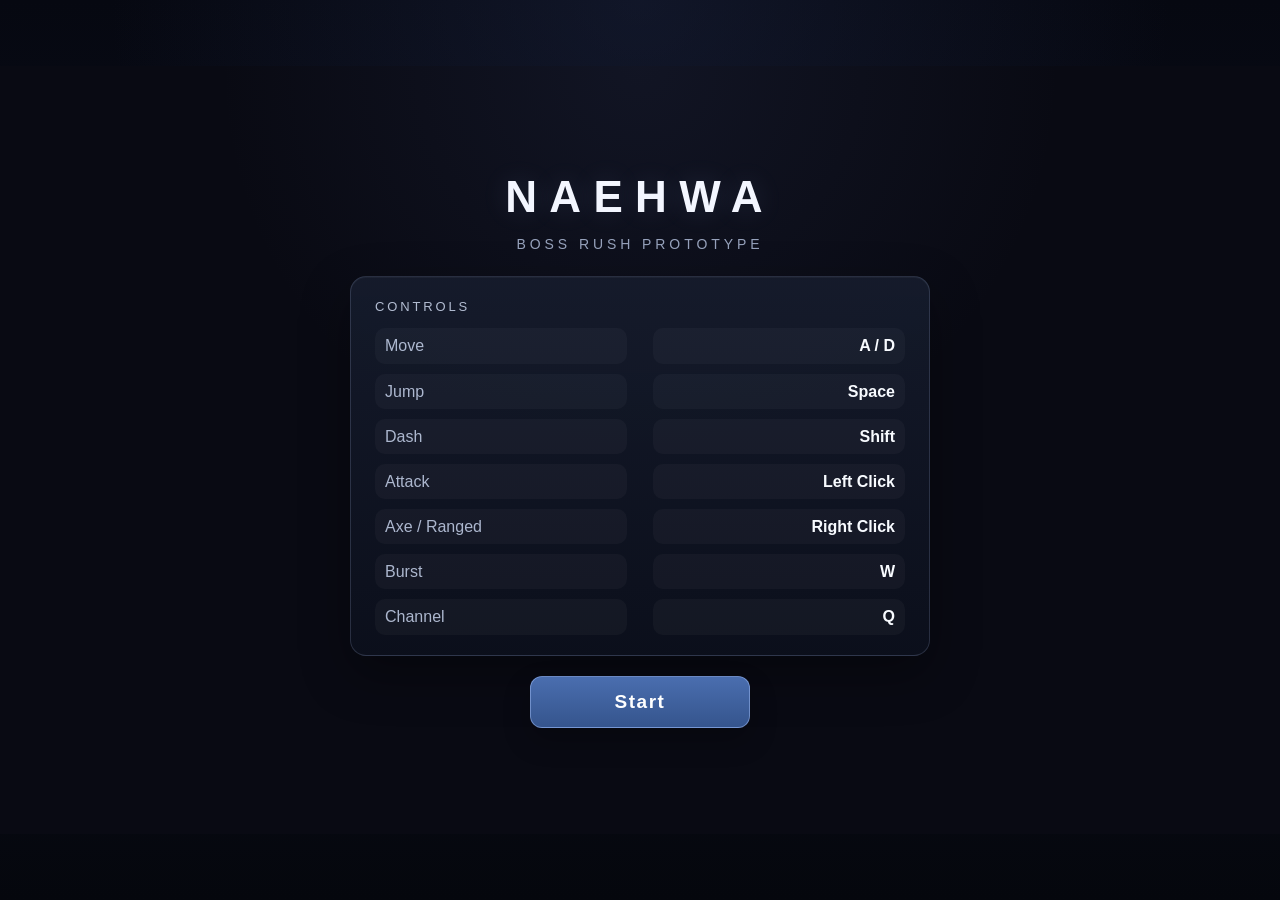
==== index.html @ 08b4e2ed "Initial NAEHWA game prototype" ====
<!DOCTYPE html>
<html lang="ko">
<head>
  <meta charset="UTF-8">
  <meta name="viewport" content="width=device-width, initial-scale=1.0">
  <title>내화 (耐火)</title>
  <link rel="stylesheet" href="css/style.css?v=20260507b">
</head>
<body>
  <div id="wrapper">
    <canvas id="gameCanvas" width="960" height="576"></canvas>
    <div id="overlay" class="hidden">
      <div id="overlay-intro">
        <div id="overlay-title">NAEHWA</div>
        <div id="overlay-subtitle">Boss Rush Prototype</div>
        <div id="overlay-controls-card">
          <div id="overlay-controls-title">Controls</div>
          <div id="overlay-controls-grid">
            <div class="control-label">Move</div>
            <div class="control-value">A / D</div>
            <div class="control-label">Jump</div>
            <div class="control-value">Space</div>
            <div class="control-label">Dash</div>
            <div class="control-value">Shift</div>
            <div class="control-label">Attack</div>
            <div class="control-value">Left Click</div>
            <div class="control-label">Axe / Ranged</div>
            <div class="control-value">Right Click</div>
            <div class="control-label">Burst</div>
            <div class="control-value">W</div>
            <div class="control-label">Channel</div>
            <div class="control-value">Q</div>
          </div>
        </div>
      </div>
      <div id="overlay-text"></div>
      <button id="overlay-btn"></button>
    </div>
  </div>

  <script src="js/engine.js?v=20260507b"></script>
  <script src="js/world.js?v=20260507b"></script>
  <script src="js/projectiles.js?v=20260507b"></script>
  <script src="js/player.js?v=20260507b"></script>
  <script src="js/enemies.js?v=20260507b"></script>
  <script src="js/bosses.js?v=20260507b"></script>
  <script src="js/game.js?v=20260507b"></script>
</body>
</html>
---- css/style.css ----
* { margin: 0; padding: 0; box-sizing: border-box; }

body {
  background:
    radial-gradient(circle at top, rgba(40, 52, 90, 0.32), transparent 48%),
    linear-gradient(180deg, #060811 0%, #0b0f1d 52%, #05070d 100%);
  display: flex;
  align-items: center;
  justify-content: center;
  width: 100vw;
  height: 100vh;
  overflow: hidden;
  font-family: 'Segoe UI', sans-serif;
}

#wrapper {
  position: relative;
  /* 960:576 = 5:3 비율 유지하며 뷰포트 꽉 채우기 */
  width:  min(100vw, calc(100vh * 5 / 3));
  height: min(100vh, calc(100vw * 3 / 5));
}

#gameCanvas {
  display: block;
  width: 100%;
  height: 100%;
  image-rendering: pixelated;
  cursor: crosshair;
  background: #1a1a2e;
}

#overlay {
  position: absolute;
  inset: 0;
  background:
    radial-gradient(circle at top, rgba(62, 76, 124, 0.16), transparent 42%),
    rgba(5, 7, 14, 0.82);
  display: flex;
  flex-direction: column;
  align-items: center;
  justify-content: center;
  gap: 20px;
  padding: 28px;
  color: #fff;
}

#overlay.hidden { display: none; }

#overlay-intro {
  width: min(100%, 580px);
  display: flex;
  flex-direction: column;
  align-items: center;
  gap: 14px;
}

#overlay-title {
  font-size: 44px;
  font-weight: 800;
  letter-spacing: 0.28em;
  text-transform: uppercase;
  color: #f3f6ff;
  text-shadow: 0 0 28px rgba(180, 205, 255, 0.14);
}

#overlay-subtitle {
  font-size: 14px;
  letter-spacing: 0.28em;
  text-transform: uppercase;
  color: rgba(190, 204, 233, 0.78);
}

#overlay-controls-card {
  width: 100%;
  margin-top: 10px;
  padding: 22px 24px 20px;
  border-radius: 16px;
  border: 1px solid rgba(170, 188, 230, 0.18);
  background:
    linear-gradient(180deg, rgba(22, 28, 45, 0.9) 0%, rgba(12, 16, 28, 0.94) 100%);
  box-shadow:
    0 18px 48px rgba(0, 0, 0, 0.34),
    inset 0 1px 0 rgba(255,255,255,0.04);
}

#overlay-controls-title {
  margin-bottom: 14px;
  font-size: 13px;
  letter-spacing: 0.22em;
  text-transform: uppercase;
  color: rgba(214, 225, 246, 0.82);
}

#overlay-controls-grid {
  display: grid;
  grid-template-columns: minmax(0, 1fr) minmax(0, 1fr);
  column-gap: 26px;
  row-gap: 10px;
}

.control-label,
.control-value {
  min-width: 0;
  padding: 8px 10px;
  border-radius: 10px;
  background: rgba(255,255,255,0.03);
  font-size: 16px;
  line-height: 1.2;
}

.control-label {
  color: rgba(201, 213, 238, 0.84);
}

.control-value {
  text-align: right;
  color: #f8fbff;
  font-weight: 700;
}

#overlay-text {
  font-size: 28px;
  text-align: center;
  line-height: 1.5;
  white-space: pre-line;
  max-width: 80%;
}

#overlay-btn {
  min-width: 220px;
  padding: 14px 38px;
  font-size: 19px;
  font-weight: 700;
  letter-spacing: 0.08em;
  background: linear-gradient(180deg, #4a6eaf 0%, #35558d 100%);
  border: 1px solid rgba(171, 199, 255, 0.46);
  color: #fff;
  border-radius: 12px;
  cursor: pointer;
  box-shadow: 0 12px 28px rgba(0,0,0,0.24);
  transition: transform 0.16s, background 0.2s, box-shadow 0.2s;
}

#overlay-btn:hover {
  background: linear-gradient(180deg, #567bc2 0%, #40629f 100%);
  box-shadow: 0 16px 30px rgba(0,0,0,0.28);
  transform: translateY(-1px);
}

#overlay:not(.intro-mode) #overlay-intro {
  display: none;
}

#overlay.intro-mode #overlay-text {
  display: none;
}
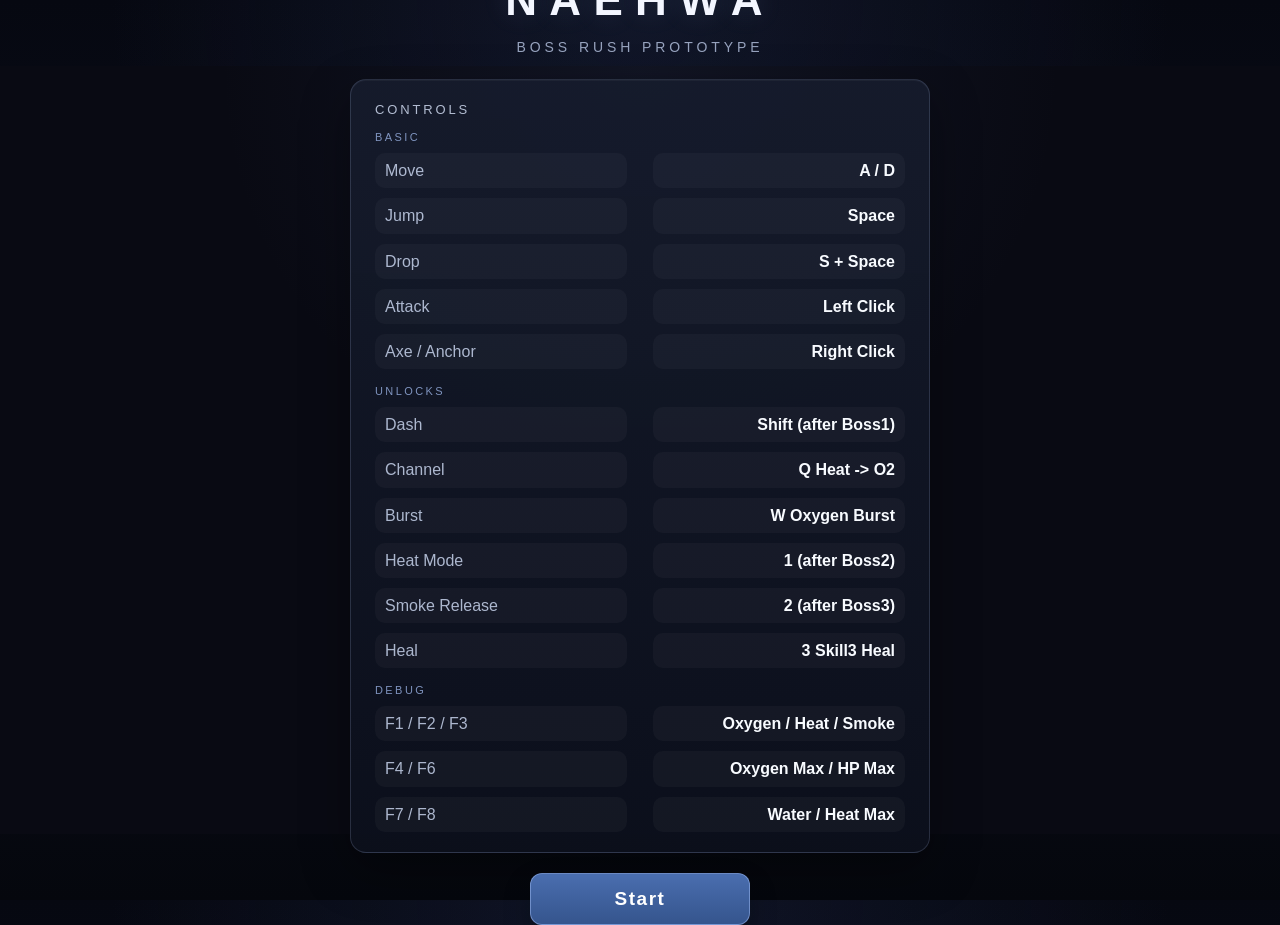
==== commit aacecb58: "Finalize NAEHWA browser game build" ====
--- a/index.html
+++ b/index.html
@@ -4,7 +4,8 @@
   <meta charset="UTF-8">
   <meta name="viewport" content="width=device-width, initial-scale=1.0">
   <title>내화 (耐火)</title>
-  <link rel="stylesheet" href="css/style.css?v=20260507b">
+  <link rel="icon" type="image/svg+xml" href="assets/sprites/player-idle.svg?v=20260526g">
+  <link rel="stylesheet" href="css/style.css?v=20260526g">
 </head>
 <body>
   <div id="wrapper">
@@ -15,21 +16,48 @@
         <div id="overlay-subtitle">Boss Rush Prototype</div>
         <div id="overlay-controls-card">
           <div id="overlay-controls-title">Controls</div>
-          <div id="overlay-controls-grid">
-            <div class="control-label">Move</div>
-            <div class="control-value">A / D</div>
-            <div class="control-label">Jump</div>
-            <div class="control-value">Space</div>
-            <div class="control-label">Dash</div>
-            <div class="control-value">Shift</div>
-            <div class="control-label">Attack</div>
-            <div class="control-value">Left Click</div>
-            <div class="control-label">Axe / Ranged</div>
-            <div class="control-value">Right Click</div>
-            <div class="control-label">Burst</div>
-            <div class="control-value">W</div>
-            <div class="control-label">Channel</div>
-            <div class="control-value">Q</div>
+          <div class="controls-section">
+            <div class="controls-section-title">Basic</div>
+            <div id="overlay-controls-grid">
+              <div class="control-label">Move</div>
+              <div class="control-value">A / D</div>
+              <div class="control-label">Jump</div>
+              <div class="control-value">Space</div>
+              <div class="control-label">Drop</div>
+              <div class="control-value">S + Space</div>
+              <div class="control-label">Attack</div>
+              <div class="control-value">Left Click</div>
+              <div class="control-label">Axe / Anchor</div>
+              <div class="control-value">Right Click</div>
+            </div>
+          </div>
+          <div class="controls-section">
+            <div class="controls-section-title">Unlocks</div>
+            <div id="overlay-controls-grid">
+              <div class="control-label">Dash</div>
+              <div class="control-value">Shift (after Boss1)</div>
+              <div class="control-label">Channel</div>
+              <div class="control-value">Q Heat -&gt; O2</div>
+              <div class="control-label">Burst</div>
+              <div class="control-value">W Oxygen Burst</div>
+              <div class="control-label">Heat Mode</div>
+              <div class="control-value">1 (after Boss2)</div>
+              <div class="control-label">Smoke Release</div>
+              <div class="control-value">2 (after Boss3)</div>
+              <div class="control-label">Heal</div>
+              <div class="control-value">3 Skill3 Heal</div>
+            </div>
+          </div>
+          <div class="controls-section">
+            <div class="controls-section-title">Debug</div>
+            <div id="overlay-controls-grid">
+              <div class="control-label">F1 / F2 / F3</div>
+              <div class="control-value">Oxygen / Heat / Smoke</div>
+              <div class="control-label">F4 / F6</div>
+              <div class="control-value">Oxygen Max / HP Max</div>
+              <div class="control-label">F7 / F8</div>
+              <div class="control-value">Water / Heat Max</div>
+            </div>
           </div>
         </div>
       </div>
@@ -38,12 +66,12 @@
     </div>
   </div>
 
-  <script src="js/engine.js?v=20260507b"></script>
-  <script src="js/world.js?v=20260507b"></script>
-  <script src="js/projectiles.js?v=20260507b"></script>
-  <script src="js/player.js?v=20260507b"></script>
-  <script src="js/enemies.js?v=20260507b"></script>
-  <script src="js/bosses.js?v=20260507b"></script>
-  <script src="js/game.js?v=20260507b"></script>
+  <script src="js/engine.js?v=20260526g"></script>
+  <script src="js/world.js?v=20260526g"></script>
+  <script src="js/projectiles.js?v=20260526g"></script>
+  <script src="js/player.js?v=20260526g"></script>
+  <script src="js/enemies.js?v=20260526g"></script>
+  <script src="js/bosses.js?v=20260526g"></script>
+  <script src="js/game.js?v=20260526g"></script>
 </body>
 </html>
--- a/css/style.css
+++ b/css/style.css
@@ -24,6 +24,7 @@
   display: block;
   width: 100%;
   height: 100%;
+  image-rendering: crisp-edges;
   image-rendering: pixelated;
   cursor: crosshair;
   background: #1a1a2e;
@@ -98,6 +99,18 @@
   row-gap: 10px;
 }
 
+.controls-section + .controls-section {
+  margin-top: 16px;
+}
+
+.controls-section-title {
+  margin-bottom: 10px;
+  font-size: 11px;
+  letter-spacing: 0.22em;
+  text-transform: uppercase;
+  color: rgba(146, 169, 216, 0.86);
+}
+
 .control-label,
 .control-value {
   min-width: 0;
@@ -154,3 +167,70 @@
 #overlay.intro-mode #overlay-text {
   display: none;
 }
+
+@media (max-width: 640px), (max-height: 760px) {
+  #overlay.intro-mode {
+    position: fixed;
+  }
+
+  #overlay {
+    justify-content: flex-start;
+    overflow: auto;
+    padding: 16px 14px 24px;
+    gap: 16px;
+  }
+
+  #overlay-intro {
+    width: min(100%, 520px);
+    gap: 10px;
+  }
+
+  #overlay-title {
+    font-size: 32px;
+    letter-spacing: 0.18em;
+  }
+
+  #overlay-subtitle {
+    font-size: 12px;
+    letter-spacing: 0.18em;
+  }
+
+  #overlay-controls-card {
+    margin-top: 4px;
+    padding: 16px 14px 14px;
+    border-radius: 12px;
+    max-height: calc(100vh - 220px);
+    overflow: auto;
+  }
+
+  #overlay-controls-title {
+    margin-bottom: 10px;
+    font-size: 12px;
+  }
+
+  #overlay-controls-grid {
+    column-gap: 12px;
+    row-gap: 8px;
+  }
+
+  .controls-section + .controls-section {
+    margin-top: 12px;
+  }
+
+  .controls-section-title {
+    margin-bottom: 8px;
+  }
+
+  .control-label,
+  .control-value {
+    padding: 7px 8px;
+    font-size: 14px;
+  }
+
+  #overlay-btn {
+    width: min(100%, 320px);
+    min-width: 0;
+    padding: 12px 20px;
+    font-size: 17px;
+  }
+}
